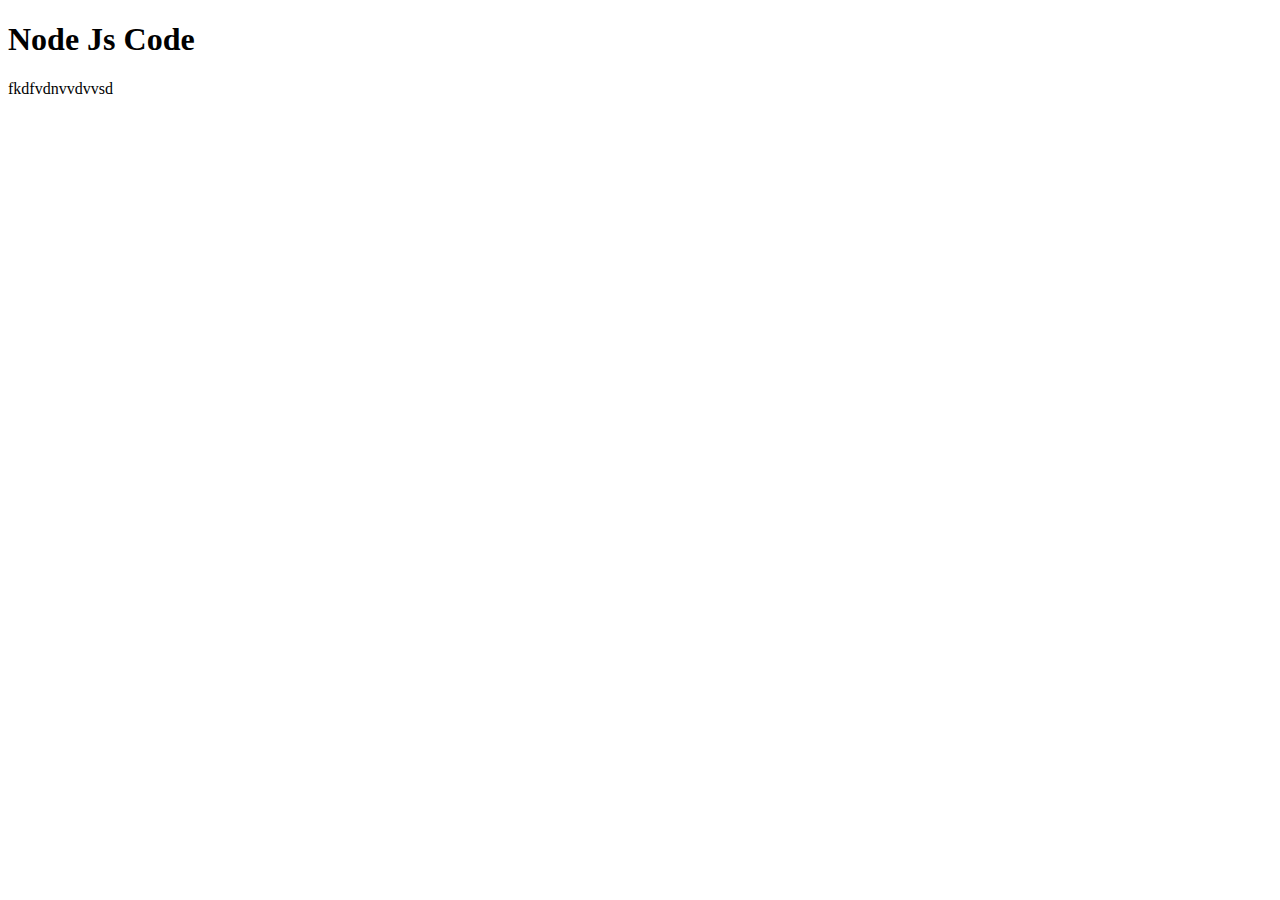
==== index.html @ ace8984e "create front page with header and paragraph" ====
<!DOCTYPE html>
<html lang="en">
<head>
    <meta charset="UTF-8">
    <meta http-equiv="X-UA-Compatible" content="IE=edge">
    <meta name="viewport" content="width=device-width, initial-scale=1.0">
    <title>Document</title>
</head>
<body>
 <h1>Node Js Code </h1>  
 <P>fkdfvdnvvdvvsd</P> 
</body>
</html>
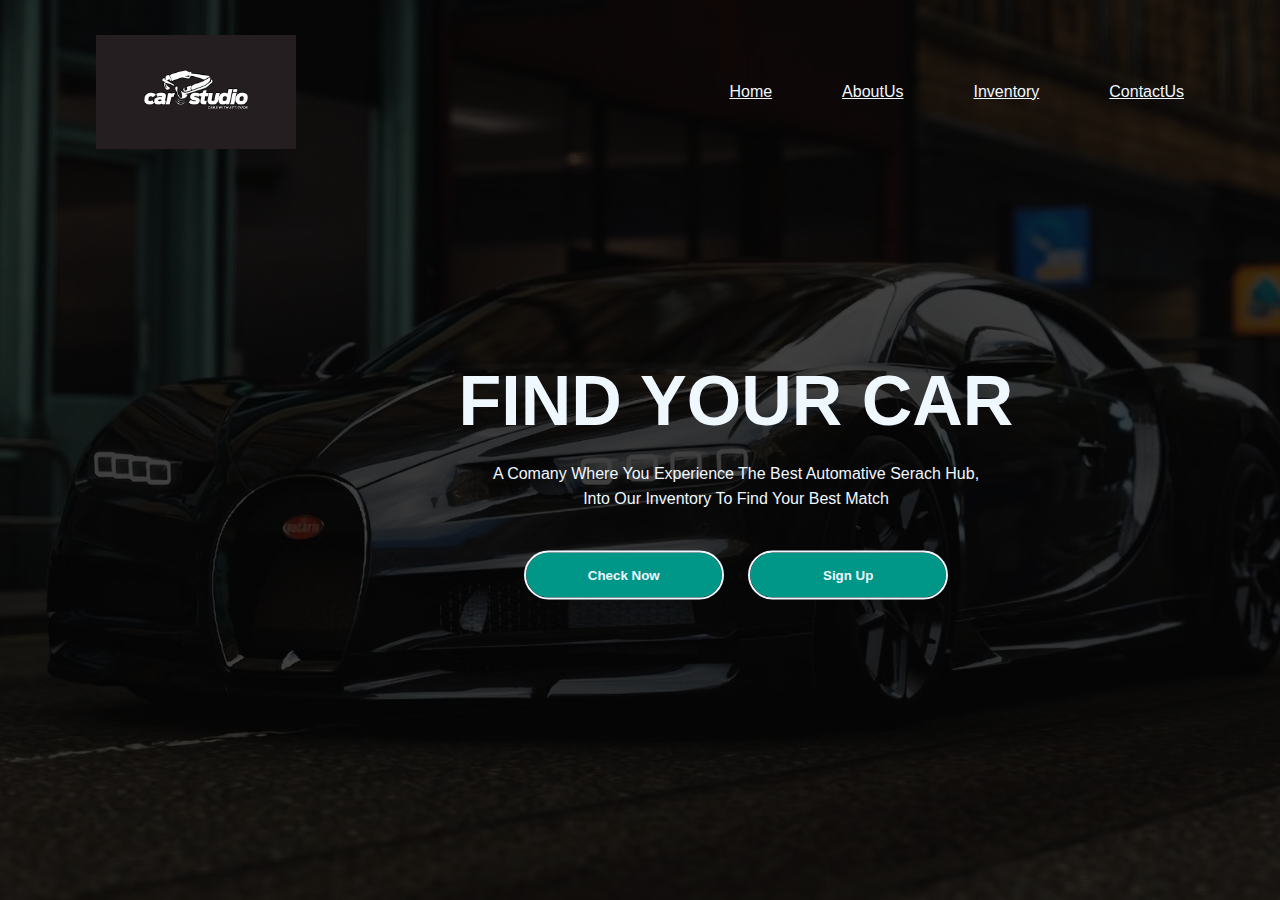
==== commit 9e1144c3: "initial comit" ====
--- a/index.html
+++ b/index.html
@@ -1,13 +1,31 @@
 <!DOCTYPE html>
-<html lang="en">
-<head>
-    <meta charset="UTF-8">
-    <meta http-equiv="X-UA-Compatible" content="IE=edge">
-    <meta name="viewport" content="width=device-width, initial-scale=1.0">
-    <title>Document</title>
-</head>
-<body>
- <h1>Node Js Code </h1>  
- <P>fkdfvdnvvdvvsd</P> 
-</body>
+<html>
+    <head>
+    <title>Webpage creation</title>
+    <link rel="stylesheet" href="style.css">
+    </head>
+    <body>
+        <div class="banner">
+            <div class="navbar">
+                <img src="logo.png" class="logo">
+                <ul>
+    
+                <li> <a href="index.html">Home</a> </li>
+                   <li> <a href="aboutus.html">AboutUs</a> </li>
+                   <li> <a href="inventory.html">Inventory</a> </li>
+                   <li> <a href="contactus.html">ContactUs</a> </li>
+                     </ul>
+            <div class="content">
+                <h1>FIND YOUR CAR</h1>
+                <p>A Comany Where You Experience The Best Automative Serach Hub,<br> Into Our Inventory To Find Your Best Match</p>
+           <div>
+            <button type="button"><span></span>Check Now</button>
+            <button type="button"><span></span>Sign Up</button>
+           </div>
+            </div>
+            </div>
+    
+        </div>
+
+    </body>
 </html>--- a/style.css
+++ b/style.css
@@ -0,0 +1,167 @@
+*{
+    margin: 0;
+    padding: 0;
+    font-family: sans-serif;
+}
+.banner{
+    width: 100%;
+    height: 100vh;
+    background-image: linear-gradient(rgba(0,0,0,0.75),rgba(0,0,0,0.75)),url(pic.jpg);
+    background-size: cover;
+    background-position: center;
+}
+a{
+    color: aliceblue;
+}
+h1,p{
+    color: aliceblue;
+}
+.navbar{
+    width: 85%;
+    margin: auto;
+    padding: 35px 0;
+    display: flex;
+    align-items: center;
+    justify-content: space-between;
+    
+}
+.logo{
+    width: 200px;
+    cursor: pointer;
+}
+.navbar {
+    list-style: none;
+}
+li{
+    float: left;
+    display: inline-block;
+    margin-left: 70px;
+    padding: 0px, 20px;
+
+}
+
+.content{
+    width: 100%;
+    position: absolute;
+    top: 50%;
+    transform: translateY(-50%);
+    text-align: center;
+
+}
+.content h1{
+    font-size: 70px;
+    margin-top: 80px;
+}
+.content p{
+    margin: 20px auto;
+    font-weight: 100;
+    line-height: 25px;
+
+}
+button{
+    width: 200px;
+    padding: 15px 0;
+    text-align: center;
+    margin: 20px 10px;
+    border-radius: 25px;
+    font-weight: bold;
+    background: transparent;
+    cursor: pointer;
+    color: aliceblue;
+    border: 2px solid aliceblue;
+    position: relative;
+    overflow: hidden;
+    
+}
+span{
+    background: #009688;
+    height: 100%;
+    width: 100%;
+    border-radius: 25px;
+    position: absolute;
+    left: 0;
+    bottom: 0;
+    z-index: -1;
+    transition: 0.5s;
+}
+button:hover span{
+    width: 100%;
+}
+button:hover {
+    border: none;
+
+}
+.contact-1{
+    width: 100%;
+    height: 100vh;
+    background-image: linear-gradient(rgba(0,0,0,0.75),rgba(0,0,0,0.75)),url(photo.jpg);
+    background-size: cover;
+    background-position: center;
+}
+.contact-2{
+    width: 100%;
+    position: absolute;
+    top: 50%;
+    transform: translateY(-50%);
+    text-align: center;
+}
+.contact-2 h2{
+    font-size: 50px;
+    margin-top: 20px;
+}
+.contact-2 p{
+    margin: 30px auto;
+    font-weight: 50px;
+    line-height: 40px;
+
+}
+h2{
+    color: aliceblue;
+}
+.about-1{
+    width: 100%;
+    height: 100vh;
+    background-image: linear-gradient(rgba(0,0,0,0.75),rgba(0,0,0,0.75)),url(car.jpg);
+    background-size: cover;
+    background-position: center;
+}
+.about-2{
+    width: 100%;
+    position: absolute;
+    top: 50%;
+    transform: translateY(-50%);
+    text-align: center;
+}
+.about-2 h2{
+    font-size: 50px;
+    margin-top: 20px;
+}
+.about-2 p{
+    margin: 30px auto;
+    font-weight: 50px;
+    line-height: 40px;
+}
+.inventory-1{
+    width: 100%;
+    height: 100vh;
+    background-image: linear-gradient(rgba(0,0,0,0.75),rgba(0,0,0,0.75)),url(cars.webp);
+    background-size: cover;
+    background-position: center;
+}
+.inventory-2{
+    width: 100%;
+    position: absolute;
+    top: 50%;
+    transform: translateY(-50%);
+    text-align: center;
+}
+.inventory-2 h2{
+    font-size: 50px;
+    margin-top: 20px;
+}
+.inventory-2 p{
+
+ margin: 30px auto;
+font-weight: 10px;
+line-height: 10px;
+}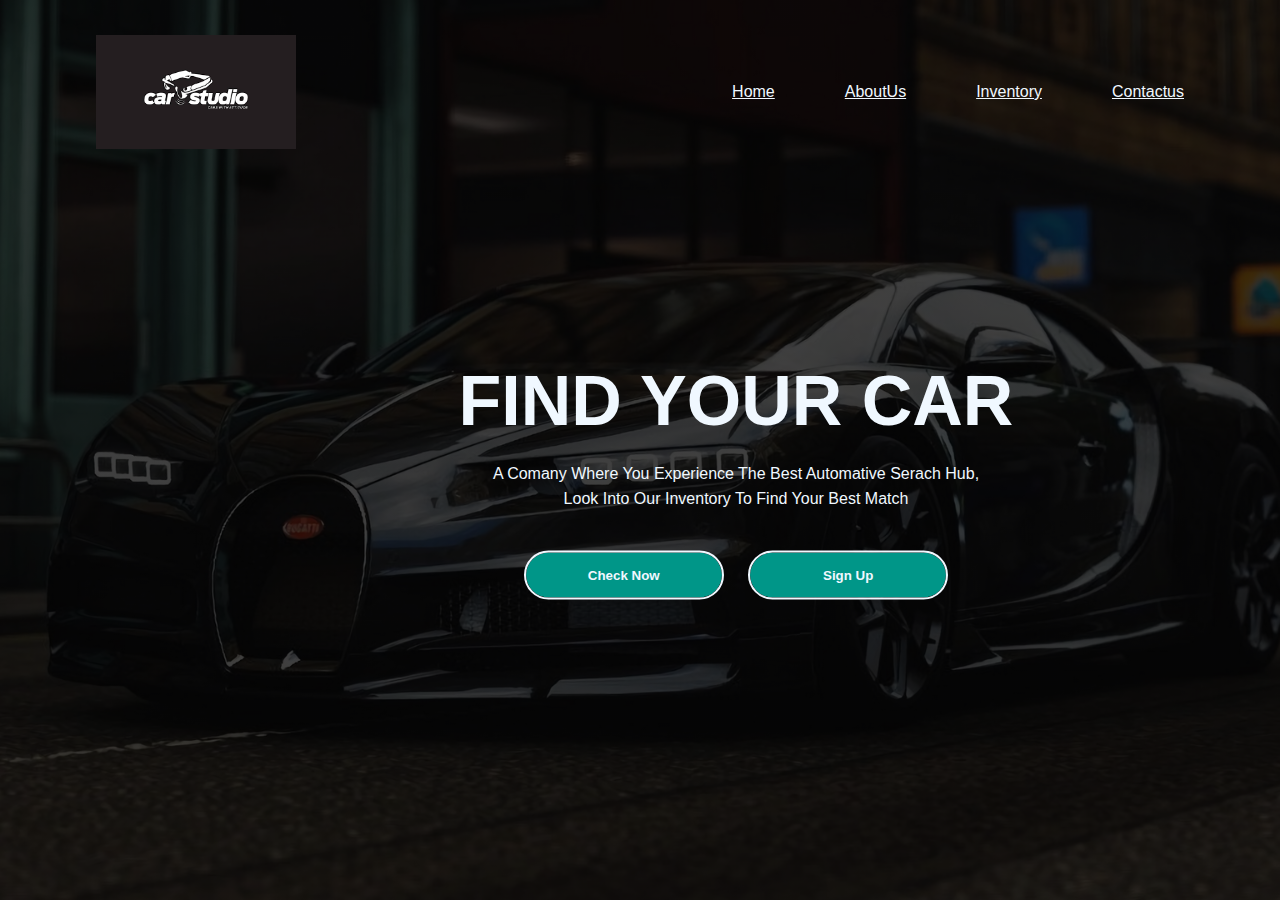
==== commit 5fe170a1: "all files added" ====
--- a/index.html
+++ b/index.html
@@ -3,29 +3,36 @@
     <head>
     <title>Webpage creation</title>
     <link rel="stylesheet" href="style.css">
+    
     </head>
     <body>
+        
+        
         <div class="banner">
             <div class="navbar">
                 <img src="logo.png" class="logo">
+                <nav>
                 <ul>
-    
-                <li> <a href="index.html">Home</a> </li>
-                   <li> <a href="aboutus.html">AboutUs</a> </li>
-                   <li> <a href="inventory.html">Inventory</a> </li>
-                   <li> <a href="contactus.html">ContactUs</a> </li>
+                   <li> <a href="index.html">Home </a> </li>
+                   <li> <a href="aboutus.html">AboutUs </a> </li>
+                   <li> <a href="inventory.html">Inventory </a> </li>
+                   <li> <a href="contactus.html">Contactus </a> </li>
                      </ul>
+                     </nav>
             <div class="content">
                 <h1>FIND YOUR CAR</h1>
-                <p>A Comany Where You Experience The Best Automative Serach Hub,<br> Into Our Inventory To Find Your Best Match</p>
-           <div>
-            <button type="button"><span></span>Check Now</button>
+                <p>A Comany Where You Experience The Best Automative Serach Hub,<br> Look Into Our Inventory To Find Your Best Match</p>
+          
+                 <button type="button"><span></span>Check Now</button>
             <button type="button"><span></span>Sign Up</button>
-           </div>
+        </div>
             </div>
             </div>
     
         </div>
+        
+    </body>
+    
+    </html>  
 
-    </body>
-</html>+    
--- a/style.css
+++ b/style.css
@@ -149,7 +149,7 @@
     background-position: center;
 }
 .inventory-2{
-    width: 100%;
+    width: 90%;
     position: absolute;
     top: 50%;
     transform: translateY(-50%);
@@ -164,4 +164,48 @@
  margin: 30px auto;
 font-weight: 10px;
 line-height: 10px;
+}
+.formdesign
+{
+   padding-right: 20px;
+   margin-top: 10px;
+   height: fit-content;
+   border-width: 10px;
+   margin-inline: 10px;
+   background-image: none;
+   text-decoration-color: red;
+   text-shadow: 0in;
+   font-style: inherit;
+   
+}
+.formdesign input {
+    width: 50%;
+    padding: 10px 10px;
+    border: 1px solid blue;
+    /* margin: 14px; */
+    border-radius: 4px;
+    font-size: 10px;
+}
+
+.formerror {
+    color: red;
+}
+
+.but {
+    border-radius: 9px;
+    width: 100px;
+    height: 50px;
+    font-size: 25px;
+    margin: 22px 20px;
+}
+.formdesign {
+    font-size: 15px;
+
+}
+.rbut:hover
+{
+    background-color: aquamarine;
+    color: black;
+    padding: 10px;
+    width: 80px;
 }